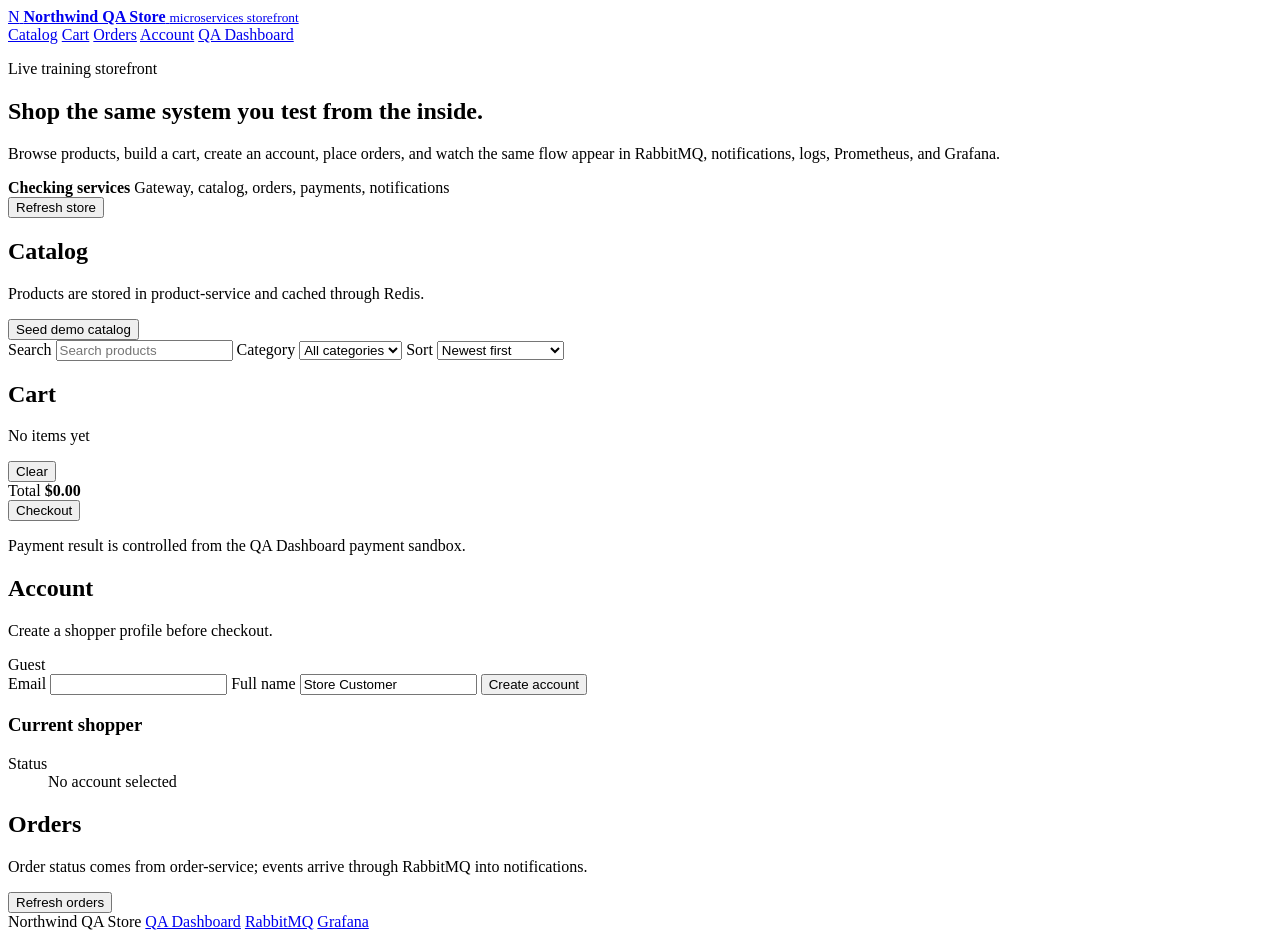
==== ui/store.html @ d75d3af3 "Initial microservices QA lab" ====
<!doctype html>
<html lang="en">
  <head>
    <meta charset="utf-8" />
    <meta name="viewport" content="width=device-width, initial-scale=1" />
    <title>Northwind QA Store</title>
    <link rel="stylesheet" href="/store.css" />
  </head>
  <body>
    <header class="topbar">
      <a class="brand" href="/store.html" aria-label="Northwind QA Store home">
        <span class="brand-mark" aria-hidden="true">N</span>
        <span>
          <strong>Northwind QA Store</strong>
          <small>microservices storefront</small>
        </span>
      </a>

      <nav class="topnav" aria-label="Store navigation">
        <a href="#catalog">Catalog</a>
        <a href="#cart">Cart</a>
        <a href="#orders">Orders</a>
        <a href="#account">Account</a>
        <a href="/">QA Dashboard</a>
      </nav>
    </header>

    <main>
      <section class="store-hero">
        <div class="hero-copy">
          <p class="eyebrow">Live training storefront</p>
          <h1>Shop the same system you test from the inside.</h1>
          <p>
            Browse products, build a cart, create an account, place orders, and watch the same flow appear in RabbitMQ,
            notifications, logs, Prometheus, and Grafana.
          </p>
        </div>
        <div class="hero-media" aria-label="Store shelves with products"></div>
      </section>

      <section class="status-strip" aria-live="polite">
        <div>
          <strong id="storeHealthLabel">Checking services</strong>
          <span id="storeHealthDetail">Gateway, catalog, orders, payments, notifications</span>
        </div>
        <button id="refreshStore" type="button">Refresh store</button>
      </section>

      <section id="catalog" class="commerce-layout">
        <div class="catalog-area">
          <div class="section-heading">
            <div>
              <h2>Catalog</h2>
              <p>Products are stored in product-service and cached through Redis.</p>
            </div>
            <button id="seedCatalog" type="button" class="secondary">Seed demo catalog</button>
          </div>

          <div class="catalog-toolbar">
            <label>
              Search
              <input id="searchInput" type="search" placeholder="Search products" />
            </label>
            <label>
              Category
              <select id="categoryFilter">
                <option value="all">All categories</option>
                <option value="workspace">Workspace</option>
                <option value="home">Home</option>
                <option value="travel">Travel</option>
                <option value="audio">Audio</option>
              </select>
            </label>
            <label>
              Sort
              <select id="sortSelect">
                <option value="newest">Newest first</option>
                <option value="price-asc">Price: low to high</option>
                <option value="price-desc">Price: high to low</option>
                <option value="stock-desc">Stock: high to low</option>
              </select>
            </label>
          </div>

          <div id="catalogGrid" class="catalog-grid" aria-live="polite"></div>
        </div>

        <aside id="cart" class="cart-panel" aria-label="Shopping cart">
          <div class="panel-header">
            <div>
              <h2>Cart</h2>
              <p id="cartSummary">No items yet</p>
            </div>
            <button id="clearCart" type="button" class="ghost">Clear</button>
          </div>
          <div id="cartItems" class="cart-items"></div>
          <div class="cart-total">
            <span>Total</span>
            <strong id="cartTotal">$0.00</strong>
          </div>
          <button id="checkoutButton" type="button">Checkout</button>
          <p class="cart-note">Payment result is controlled from the QA Dashboard payment sandbox.</p>
        </aside>
      </section>

      <section id="account" class="account-section">
        <div class="section-heading">
          <div>
            <h2>Account</h2>
            <p>Create a shopper profile before checkout.</p>
          </div>
          <span id="accountBadge" class="badge muted">Guest</span>
        </div>

        <div class="account-grid">
          <form id="accountForm" class="account-form">
            <label>
              Email
              <input id="accountEmail" type="email" required />
            </label>
            <label>
              Full name
              <input id="accountName" type="text" required value="Store Customer" />
            </label>
            <button type="submit">Create account</button>
          </form>

          <div class="account-card">
            <h3>Current shopper</h3>
            <dl id="accountDetails">
              <dt>Status</dt>
              <dd>No account selected</dd>
            </dl>
          </div>
        </div>
      </section>

      <section id="orders" class="orders-section">
        <div class="section-heading">
          <div>
            <h2>Orders</h2>
            <p>Order status comes from order-service; events arrive through RabbitMQ into notifications.</p>
          </div>
          <button id="refreshOrders" type="button" class="secondary">Refresh orders</button>
        </div>

        <div id="checkoutMessage" class="message" hidden></div>
        <div id="ordersList" class="orders-list" aria-live="polite"></div>
      </section>
    </main>

    <footer class="footer">
      <span>Northwind QA Store</span>
      <a href="/">QA Dashboard</a>
      <a href="http://localhost:15672" target="_blank" rel="noreferrer">RabbitMQ</a>
      <a href="http://localhost:3000" target="_blank" rel="noreferrer">Grafana</a>
    </footer>

    <script src="/store.js" defer></script>
  </body>
</html>
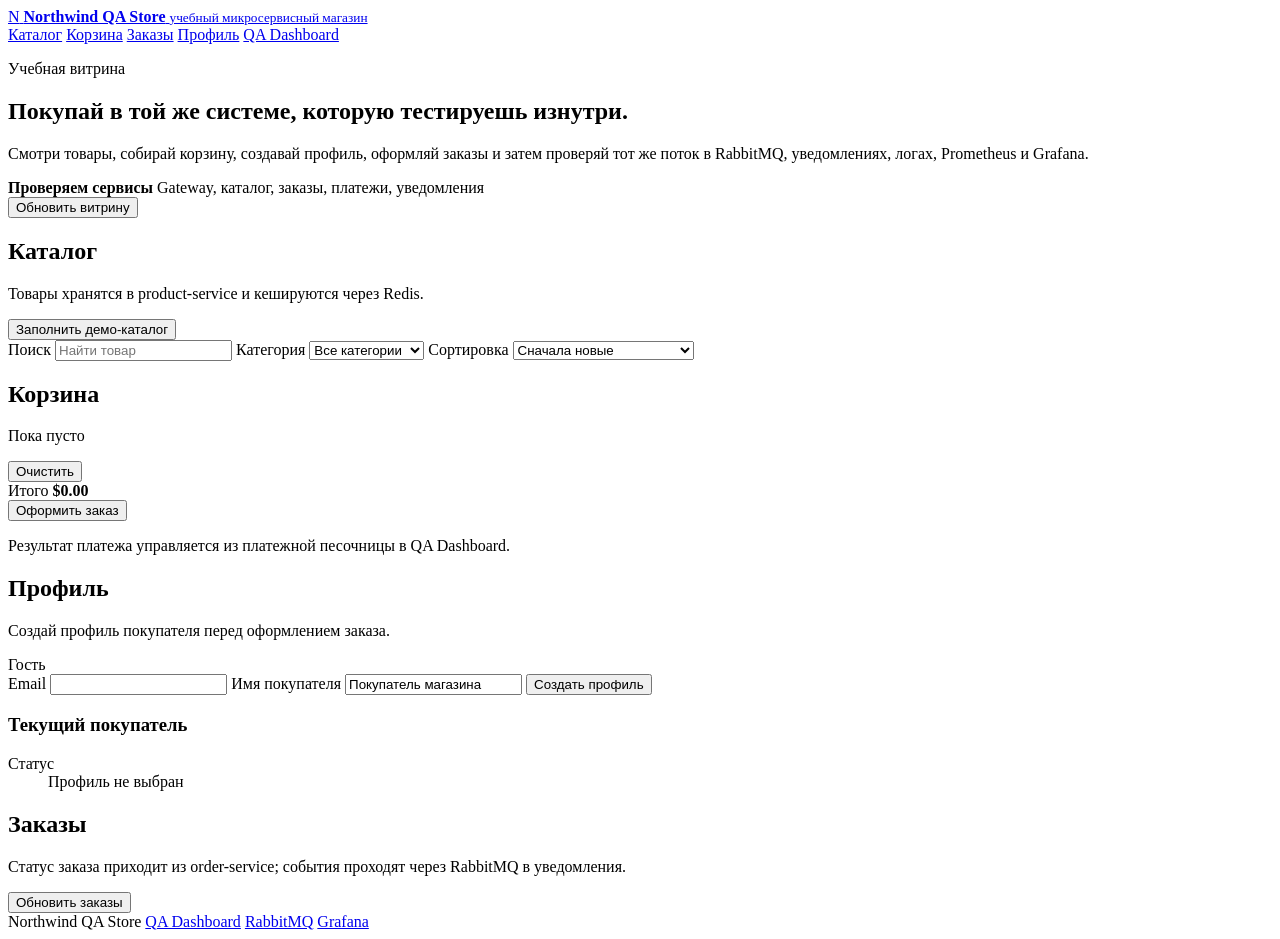
==== commit 778e98bb: "Russify customer store UI" ====
--- a/ui/store.html
+++ b/ui/store.html
@@ -1,26 +1,26 @@
 <!doctype html>
-<html lang="en">
+<html lang="ru">
   <head>
     <meta charset="utf-8" />
     <meta name="viewport" content="width=device-width, initial-scale=1" />
-    <title>Northwind QA Store</title>
+    <title>Northwind QA Store - учебный магазин</title>
     <link rel="stylesheet" href="/store.css" />
   </head>
   <body>
     <header class="topbar">
-      <a class="brand" href="/store.html" aria-label="Northwind QA Store home">
+      <a class="brand" href="/store.html" aria-label="Главная страница Northwind QA Store">
         <span class="brand-mark" aria-hidden="true">N</span>
         <span>
           <strong>Northwind QA Store</strong>
-          <small>microservices storefront</small>
+          <small>учебный микросервисный магазин</small>
         </span>
       </a>
 
-      <nav class="topnav" aria-label="Store navigation">
-        <a href="#catalog">Catalog</a>
-        <a href="#cart">Cart</a>
-        <a href="#orders">Orders</a>
-        <a href="#account">Account</a>
+      <nav class="topnav" aria-label="Навигация магазина">
+        <a href="#catalog">Каталог</a>
+        <a href="#cart">Корзина</a>
+        <a href="#orders">Заказы</a>
+        <a href="#account">Профиль</a>
         <a href="/">QA Dashboard</a>
       </nav>
     </header>
@@ -28,56 +28,56 @@
     <main>
       <section class="store-hero">
         <div class="hero-copy">
-          <p class="eyebrow">Live training storefront</p>
-          <h1>Shop the same system you test from the inside.</h1>
+          <p class="eyebrow">Учебная витрина</p>
+          <h1>Покупай в той же системе, которую тестируешь изнутри.</h1>
           <p>
-            Browse products, build a cart, create an account, place orders, and watch the same flow appear in RabbitMQ,
-            notifications, logs, Prometheus, and Grafana.
+            Смотри товары, собирай корзину, создавай профиль, оформляй заказы и затем проверяй тот же поток в RabbitMQ,
+            уведомлениях, логах, Prometheus и Grafana.
           </p>
         </div>
-        <div class="hero-media" aria-label="Store shelves with products"></div>
+        <div class="hero-media" aria-label="Полки магазина с товарами"></div>
       </section>
 
       <section class="status-strip" aria-live="polite">
         <div>
-          <strong id="storeHealthLabel">Checking services</strong>
-          <span id="storeHealthDetail">Gateway, catalog, orders, payments, notifications</span>
+          <strong id="storeHealthLabel">Проверяем сервисы</strong>
+          <span id="storeHealthDetail">Gateway, каталог, заказы, платежи, уведомления</span>
         </div>
-        <button id="refreshStore" type="button">Refresh store</button>
+        <button id="refreshStore" type="button">Обновить витрину</button>
       </section>
 
       <section id="catalog" class="commerce-layout">
         <div class="catalog-area">
           <div class="section-heading">
             <div>
-              <h2>Catalog</h2>
-              <p>Products are stored in product-service and cached through Redis.</p>
+              <h2>Каталог</h2>
+              <p>Товары хранятся в product-service и кешируются через Redis.</p>
             </div>
-            <button id="seedCatalog" type="button" class="secondary">Seed demo catalog</button>
+            <button id="seedCatalog" type="button" class="secondary">Заполнить демо-каталог</button>
           </div>
 
           <div class="catalog-toolbar">
             <label>
-              Search
-              <input id="searchInput" type="search" placeholder="Search products" />
+              Поиск
+              <input id="searchInput" type="search" placeholder="Найти товар" />
             </label>
             <label>
-              Category
+              Категория
               <select id="categoryFilter">
-                <option value="all">All categories</option>
-                <option value="workspace">Workspace</option>
-                <option value="home">Home</option>
-                <option value="travel">Travel</option>
-                <option value="audio">Audio</option>
+                <option value="all">Все категории</option>
+                <option value="workspace">Рабочее место</option>
+                <option value="home">Дом</option>
+                <option value="travel">Путешествия</option>
+                <option value="audio">Аудио</option>
               </select>
             </label>
             <label>
-              Sort
+              Сортировка
               <select id="sortSelect">
-                <option value="newest">Newest first</option>
-                <option value="price-asc">Price: low to high</option>
-                <option value="price-desc">Price: high to low</option>
-                <option value="stock-desc">Stock: high to low</option>
+                <option value="newest">Сначала новые</option>
+                <option value="price-asc">Цена: сначала дешевле</option>
+                <option value="price-desc">Цена: сначала дороже</option>
+                <option value="stock-desc">Остаток: сначала больше</option>
               </select>
             </label>
           </div>
@@ -85,31 +85,31 @@
           <div id="catalogGrid" class="catalog-grid" aria-live="polite"></div>
         </div>
 
-        <aside id="cart" class="cart-panel" aria-label="Shopping cart">
+        <aside id="cart" class="cart-panel" aria-label="Корзина покупателя">
           <div class="panel-header">
             <div>
-              <h2>Cart</h2>
-              <p id="cartSummary">No items yet</p>
+              <h2>Корзина</h2>
+              <p id="cartSummary">Пока пусто</p>
             </div>
-            <button id="clearCart" type="button" class="ghost">Clear</button>
+            <button id="clearCart" type="button" class="ghost">Очистить</button>
           </div>
           <div id="cartItems" class="cart-items"></div>
           <div class="cart-total">
-            <span>Total</span>
+            <span>Итого</span>
             <strong id="cartTotal">$0.00</strong>
           </div>
-          <button id="checkoutButton" type="button">Checkout</button>
-          <p class="cart-note">Payment result is controlled from the QA Dashboard payment sandbox.</p>
+          <button id="checkoutButton" type="button">Оформить заказ</button>
+          <p class="cart-note">Результат платежа управляется из платежной песочницы в QA Dashboard.</p>
         </aside>
       </section>
 
       <section id="account" class="account-section">
         <div class="section-heading">
           <div>
-            <h2>Account</h2>
-            <p>Create a shopper profile before checkout.</p>
+            <h2>Профиль</h2>
+            <p>Создай профиль покупателя перед оформлением заказа.</p>
           </div>
-          <span id="accountBadge" class="badge muted">Guest</span>
+          <span id="accountBadge" class="badge muted">Гость</span>
         </div>
 
         <div class="account-grid">
@@ -119,17 +119,17 @@
               <input id="accountEmail" type="email" required />
             </label>
             <label>
-              Full name
-              <input id="accountName" type="text" required value="Store Customer" />
+              Имя покупателя
+              <input id="accountName" type="text" required value="Покупатель магазина" />
             </label>
-            <button type="submit">Create account</button>
+            <button type="submit">Создать профиль</button>
           </form>
 
           <div class="account-card">
-            <h3>Current shopper</h3>
+            <h3>Текущий покупатель</h3>
             <dl id="accountDetails">
-              <dt>Status</dt>
-              <dd>No account selected</dd>
+              <dt>Статус</dt>
+              <dd>Профиль не выбран</dd>
             </dl>
           </div>
         </div>
@@ -138,10 +138,10 @@
       <section id="orders" class="orders-section">
         <div class="section-heading">
           <div>
-            <h2>Orders</h2>
-            <p>Order status comes from order-service; events arrive through RabbitMQ into notifications.</p>
+            <h2>Заказы</h2>
+            <p>Статус заказа приходит из order-service; события проходят через RabbitMQ в уведомления.</p>
           </div>
-          <button id="refreshOrders" type="button" class="secondary">Refresh orders</button>
+          <button id="refreshOrders" type="button" class="secondary">Обновить заказы</button>
         </div>
 
         <div id="checkoutMessage" class="message" hidden></div>
